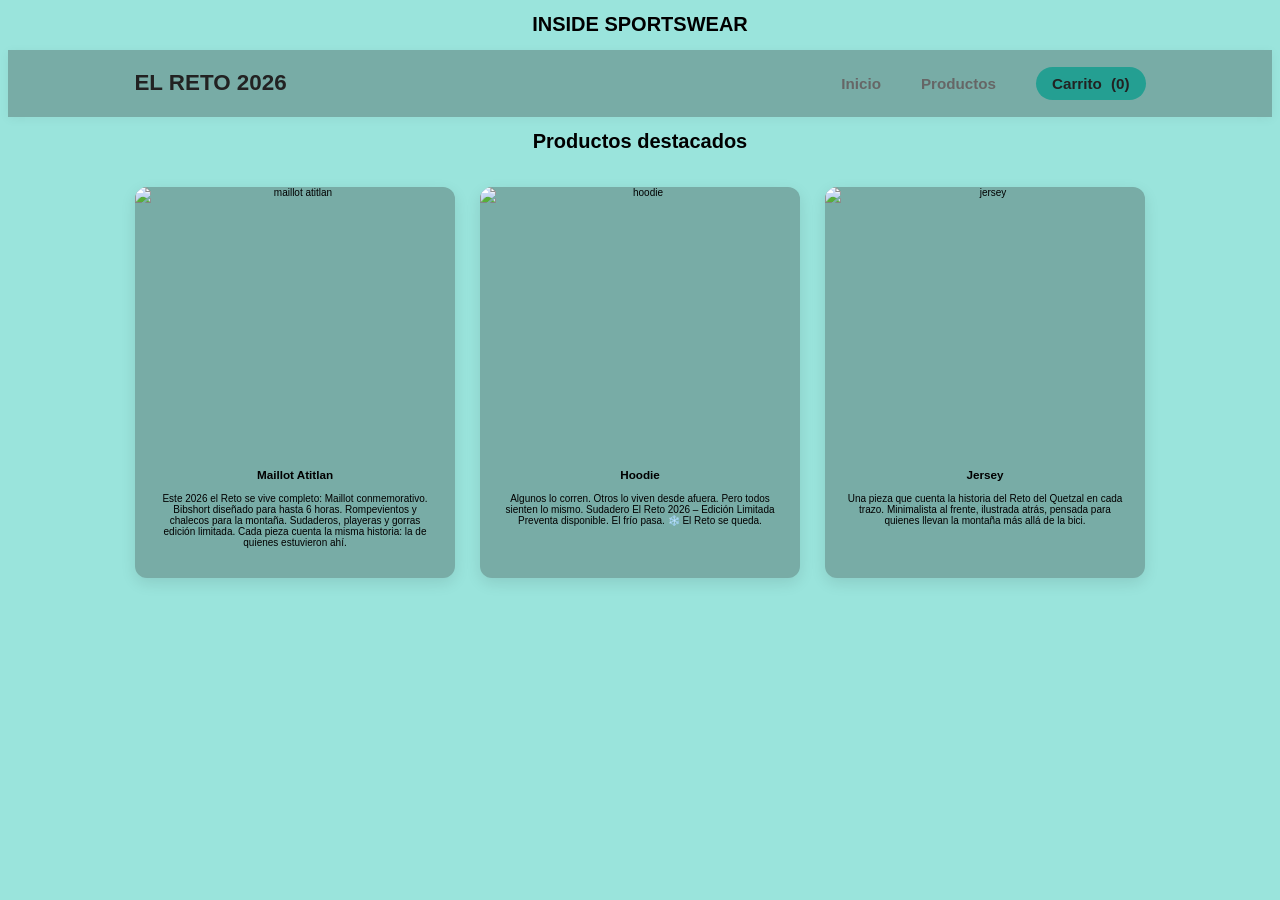
==== index.html @ cce12ebd "Add files via upload" ====
<!DOCTYPE html>
<html lang="en">
    <link rel="stylesheet" href="style.css">
<head>
    <meta charset="UTF-8">
    <meta name="viewport" content="width=device-width, initial-scale=1.0">
    <title>Inside</title>
    <header class="he">
    <h1>INSIDE SPORTSWEAR</h1>
</head>
<body class="body">
    <header>
  <nav class="navbar">
    <div class="nav-logo">EL RETO 2026</div>
    <ul class="nav-links">
        <li><a href="index.html">Inicio</a></li>
        <li><a href="productos.html">Productos</a></li>
        <li>
            <a href="carrito.html" class="nav-carrito">
                Carrito <span>(0)</span>
            </a>
        </li>
    </ul>
</nav>
</header>
    <main class="main">
        <h1>Productos destacados</h1>
        <div class="contenedor-grid">
        <div class="tarjeta">
    <img src="imagenes/maillot.png" alt="maillot atitlan">
    <div class="contenido-tarjeta">
        <h3>Maillot Atitlan</h3>
        <p>Este 2026 el Reto se vive completo:
           Maillot conmemorativo.
           Bibshort diseñado para hasta 6 horas.
           Rompevientos y chalecos para la montaña.
           Sudaderos, playeras y gorras edición limitada.

           Cada pieza cuenta la misma historia:
           la de quienes estuvieron ahí.</p>
    </div>
</div>
<div class="tarjeta">
    <img src="imagenes/hoodie.png" alt="hoodie">
    <div class="contenido-tarjeta">
        <h3>Hoodie</h3>
        <p>Algunos lo corren.
           Otros lo viven desde afuera.
           Pero todos sienten lo mismo.

           Sudadero El Reto 2026 – Edición Limitada
           Preventa disponible.

           El frío pasa. ❄️
           El Reto se queda.</p>
    </div>
</div>
<div class="tarjeta">
    <img src="imagenes/jersey.png" alt="jersey">
    <div class="contenido-tarjeta">
        <h3>Jersey</h3>
        <p>Una pieza que cuenta la historia del Reto del Quetzal en cada trazo.
Minimalista al frente, ilustrada atrás, pensada para quienes llevan la montaña más allá de la bici.
</p>
    </div>
</div>
        </div>
    </main>
</body>
<footer></footer>
</html>
---- style.css ----
.body{
background-color: #9AE4DC;
}
.he{
    text-align: center;
    font-family: 'Montserrat', sans-serif;
    font-size: 10px;

}
.main{
    text-align: center;
    font-family: 'Montserrat', sans-serif;
    font-size: 15;
}
.contenedor-grid {
    display: flex;
    flex-wrap: wrap;      
    gap: 25px;           
    justify-content: center;
    padding: 20px;
}

.tarjeta {
    background: #78ACA6;
    border-radius: 12px;
    box-shadow: 0 5px 15px rgba(0,0,0,0.1);
    width: 320px;          
    overflow: hidden;      
    display: flex;
    flex-direction: column;
}

.tarjeta img {
    width: 100%;
    height: 250px;         
    object-fit: cover;    
}

.contenido-tarjeta {
    padding: 20px;
}

.navbar {
    display: flex;
    justify-content: space-between;
    align-items: center;
    padding: 15px 10%;
    background-color: #78ACA6;
    box-shadow: 0 2px 10px rgba(0,0,0,0.05);
    position: sticky;
    top: 0;
    z-index: 1000;
    font-family: 'Segoe UI', Tahoma, Geneva, Verdana, sans-serif;
}

.nav-logo {
    font-size: 1.4rem;
    font-weight: 800;
    text-transform: uppercase;
    color: #222;
}

.nav-links {
    display: flex;
    list-style: none;
    align-items: center;
    gap: 40px;
}

.nav-links a {
    text-decoration: none;
    color: #666;
    font-weight: 600;
    font-size: 0.95rem;
    transition: all 0.3s ease;
}

/* Efecto hover general */
.nav-links a:hover {
    color: #000;
}


.nav-carrito {
    background-color: #249F92;
    padding: 8px 16px;
    border-radius: 50px;
    color: #222 !important; 
}

.nav-carrito:hover {
    background-color: #222;
    color: #fff !important;
}

.nav-carrito span {
    font-weight: bold;
    margin-left: 5px;
}

@media (max-width: 600px) {
    .navbar {
        padding: 15px 20px;
        flex-direction: column;
        gap: 10px;
    }
    .nav-links {
        gap: 20px;
    }
}
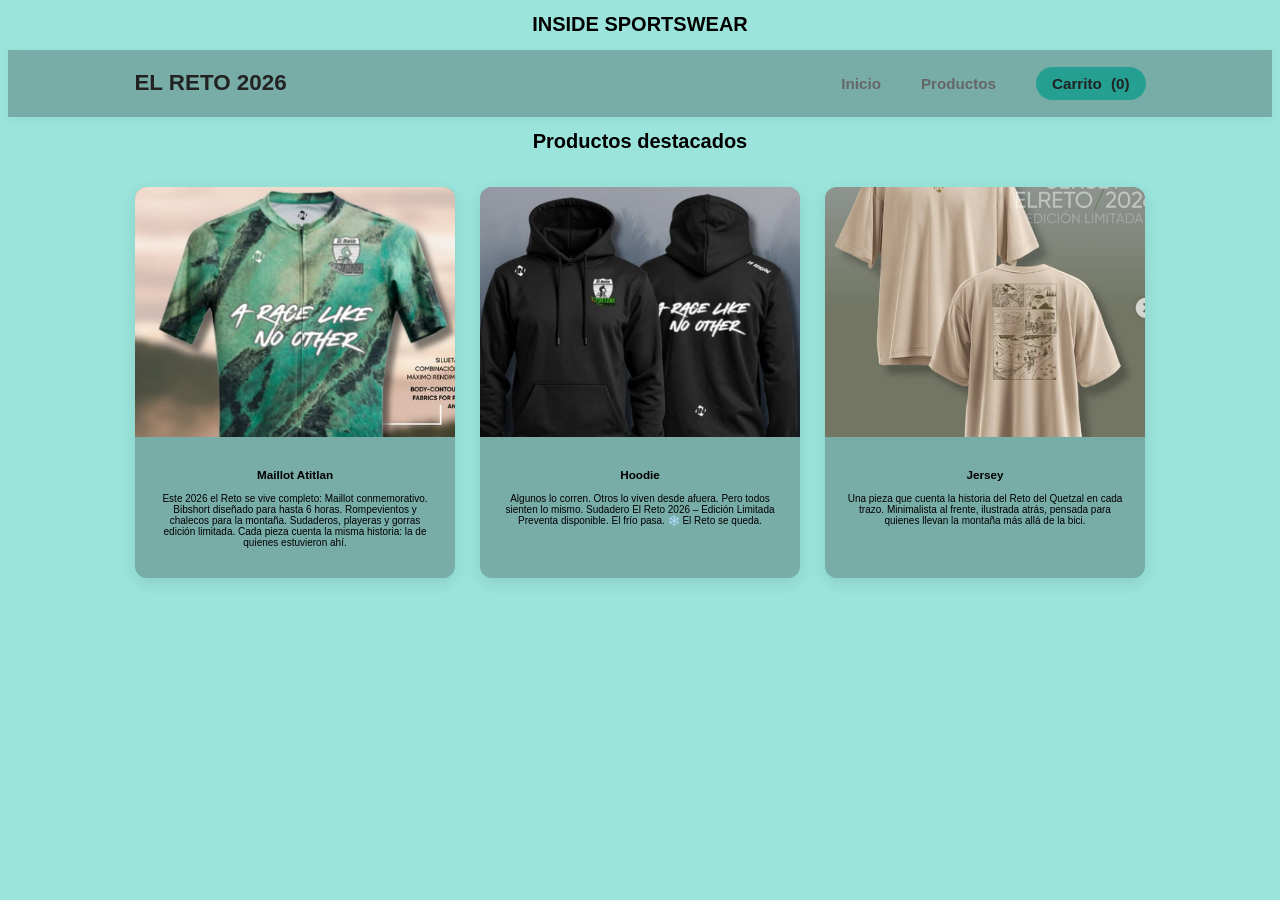
==== commit 14c41d26: "Fix HTML structure and update image paths" ====
--- a/index.html
+++ b/index.html
@@ -27,7 +27,7 @@
         <h1>Productos destacados</h1>
         <div class="contenedor-grid">
         <div class="tarjeta">
-    <img src="imagenes/maillot.png" alt="maillot atitlan">
+    <img src="maillot.png" alt="maillot atitlan">
     <div class="contenido-tarjeta">
         <h3>Maillot Atitlan</h3>
         <p>Este 2026 el Reto se vive completo:
@@ -41,7 +41,7 @@
     </div>
 </div>
 <div class="tarjeta">
-    <img src="imagenes/hoodie.png" alt="hoodie">
+    <img src="hoodie.png" alt="hoodie">
     <div class="contenido-tarjeta">
         <h3>Hoodie</h3>
         <p>Algunos lo corren.
@@ -56,7 +56,7 @@
     </div>
 </div>
 <div class="tarjeta">
-    <img src="imagenes/jersey.png" alt="jersey">
+    <img src="jersey.png" alt="jersey">
     <div class="contenido-tarjeta">
         <h3>Jersey</h3>
         <p>Una pieza que cuenta la historia del Reto del Quetzal en cada trazo.
@@ -68,4 +68,5 @@
     </main>
 </body>
 <footer></footer>
-</html>+
+</html>
